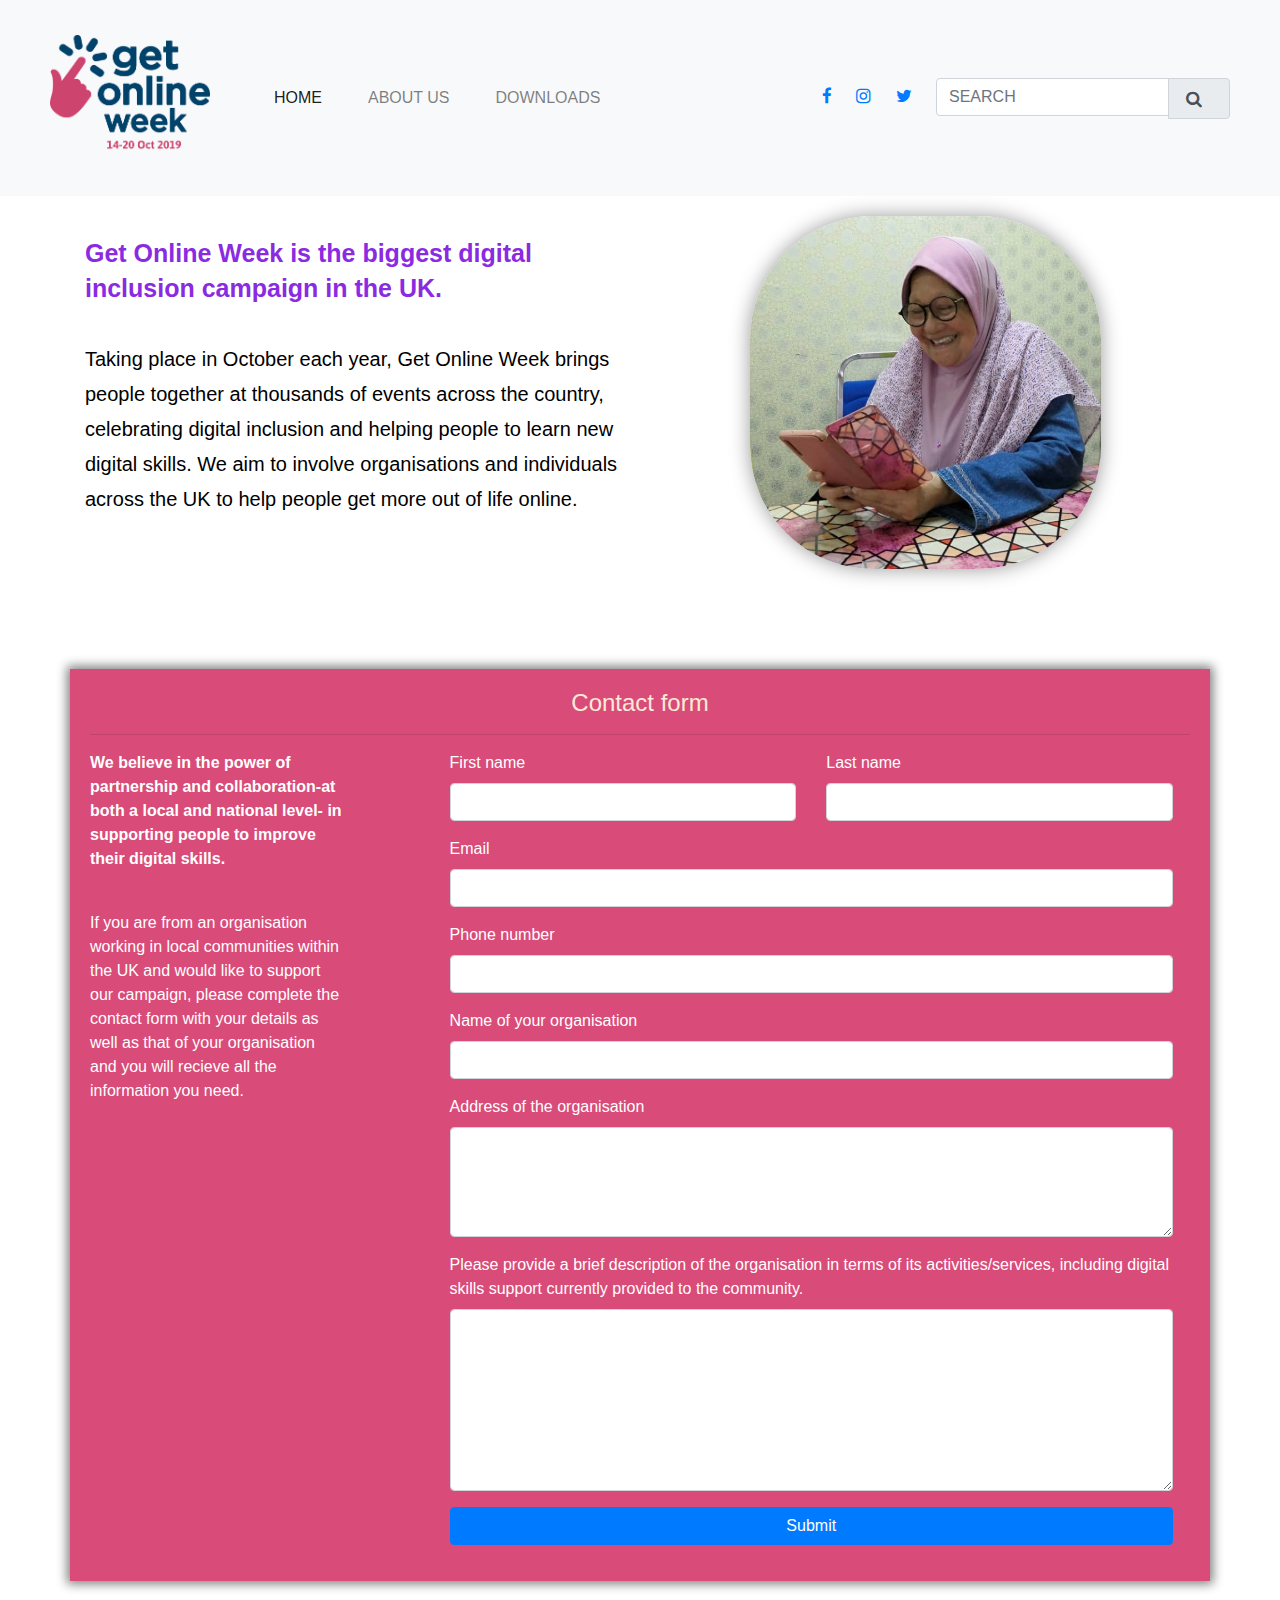
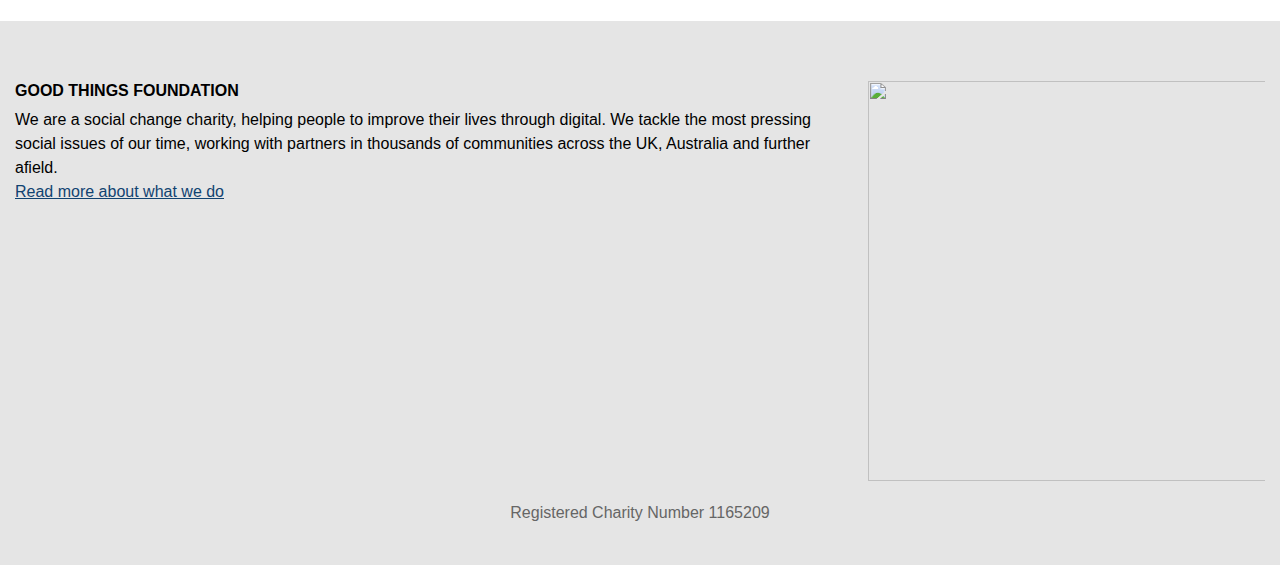
==== index.html @ 2eff88ab "first commit" ====
<html>
  <head>
    <title> Get Online Week </title>
    <meta charset="utf-8">
    <meta name="viewport" content="width=device-width, initial-scale=1.0">
    <link rel="stylesheet" href="https://stackpath.bootstrapcdn.com/bootstrap/4.3.1/css/bootstrap.min.css" integrity="sha384-ggOyR0iXCbMQv3Xipma34MD+dH/1fQ784/j6cY/iJTQUOhcWr7x9JvoRxT2MZw1T" crossorigin="anonymous">
    <link href="style.css" rel="stylesheet" type="text/css" />
    <link rel="stylesheet" href="https://stackpath.bootstrapcdn.com/font-awesome/4.7.0/css/font-awesome.min.css">
  </head>

  <body>
    <!----- NAVBAR------->
    <nav class="navbar navbar-expand-sm navbar-expand-lg navbar-light bg-light sticky-top"> 
              <div class="container-fluid">
            <a class="navbar-brand" href="index.html"><img src="Logos/brandlogo.png"></a>
              <button class="navbar-toggler" type="button" data-toggle="collapse" data-target="#navbarNav" aria-controls="navbarNav" aria-expanded="false" aria-label="Toggle navigation">
                <i class="fa fa-bars"></i>
              </button>
            <div class="collapse navbar-collapse justify-content-end" id="navbarNav">
                <ul class="navbar-nav">
                 
                  <li class="nav-item active">
                    <a class="nav-link" href="index.html">HOME</a>
                  </li>
                  <li class="nav-item">
                    <a class="nav-link" href="about-us.html">ABOUT US</a>
                  </li>
                  <li class="nav-item">
                    <a class="nav-link" href="downloads.html">DOWNLOADS</a>
                  </li>
                  
                </ul>
                <ul id="searchbar_nav" class="right-menu ml-auto">
                  <li> <a href="https://www.facebook.com/goodthingsfoundation/"><i class="fa fa-facebook"></i></a></li>
                  <li> <a href="https://www.instagram.com/goodthingsfoundation/"><i class="fa fa-instagram"></i></a></li>
                  <li> <a href="https://twitter.com/goodthingsfdn"><i class="fa fa-twitter"></i></a></li>
                    <li> <div id="fourth_list_element" class="input-group mb-3">
                      <input type="text" class="form-control" placeholder="SEARCH">
                      <div class="input-group-append">
                        <span class="input-group-text" ><i class="fa fa-search"></i></span>
                      </div>
                    </div>
                     </li>
                </ul>
              </div>
    </nav>
   <!------END OF NAVBAR------->

   <!-- LANDING SECTION ------------>
   

     <section id="banner">
        <div class="container">
          <div class="row">
            <div class="col-md-6">    
              <p class="promo-title">
                 Get Online Week is the biggest digital inclusion campaign in the UK. </p>
                <p class="promo-description">Taking place in October each year, Get Online Week brings people together at thousands of events across the country, celebrating digital inclusion and helping people to learn new digital skills. We aim to involve organisations and individuals across the UK to help people get more out of life online. </p> 
            </div> 

            <div class="col-md-6 text-center" >
              <img src="images/lola4.jpg" class="landing-image" alt="grandma video chatting">
            </div>

    
      </section>


      <!-- forms -->

      <div class="container contact-form">
      	<h2 class="form-header">Contact form</h2>
	      <hr>

	      <div class="row">
   
          <div class="col-md-3" id="form-description">
            <p> <strong> We believe in the power of partnership and collaboration-at both a local and national level- in supporting people to improve their digital skills.</strong></p><br/>
       	  <p>If you are from an organisation working in local communities within the UK and would like to support our campaign, please complete the contact form with your details as well as that of your organisation and you will recieve all the information you need.</p>
          </div>

          <div class="col-md-8 main-form">

            
            <div class="row">
              <div class="col">    	 <div class="form-group">
         	<label>First name</label>
         	<input type="text" class="form-control">
         </div>
              </div>

        <div class="col">
            <div class="form-group">
         	<label>Last name</label>
         	<input type="text" class="form-control">
         </div>
        </div>
            </div>


         <div class="form-group">
         	<label>Email</label>
         	<input type="email" class="form-control">
         </div>

          <div class="form-group">
         	<label>Phone number</label>
         	<input type="text" class="form-control">
         </div>

          <div class="form-group">
         	<label>Name of your organisation</label>
         	<input type="text" class="form-control">
         </div>    

         <div class="form-group">
         	<label>Address of the organisation</label>
         	<textarea  class="form-control" rows="4"></textarea>
         </div>

         <div class="form-group">
         	<label>Please provide a brief description of the organisation in terms of its activities/services, including digital skills support currently provided to the community.</label>
         	<textarea  class="form-control" rows="7"></textarea>
         </div>
        

         <div class="form-group">
         	<button class="btn btn-primary btn-block">Submit</button>
         </div>

       </div>

    </div>

</div>

    <footer class="page-footer">
      <div class="container-fluid">
        <div class="row">
          <div class="col-lg-8 col-md-8 col-sm-12">
          <h6 class="text-uppercase font-weight-bold">Good Things Foundation </h6>
          <p>We are a social change charity, helping people to improve their lives through digital. We tackle the most pressing social issues of our time, working with partners in thousands of communities across the UK, Australia and further afield.<br/>
          <a class="GTF-link" href="https://www.goodthingsfoundation.org">
            Read more about what we do </a> </p>

        </div>
        <div class="col-lg-4 col-md-4 col-sm-12">
          <a class="GTF-logo" href="https://www.goodthingsfoundation.org"><img src="Logos/GTF Logo.png" class="img-fluid" width="400px"></a>
        </div>
      </div>
      <div class="registration-number text-center">Registered Charity Number 1165209</div>
    </footer>




      
    <script src="script.js"></script>
    <script src="https://code.jquery.com/jquery-3.3.1.slim.min.js" integrity="sha384-q8i/X+965DzO0rT7abK41JStQIAqVgRVzpbzo5smXKp4YfRvH+8abtTE1Pi6jizo" crossorigin="anonymous"></script>
    <script src="https://cdnjs.cloudflare.com/ajax/libs/popper.js/1.14.7/umd/popper.min.js" integrity="sha384-UO2eT0CpHqdSJQ6hJty5KVphtPhzWj9WO1clHTMGa3JDZwrnQq4sF86dIHNDz0W1" crossorigin="anonymous"></script>
    <script src="https://stackpath.bootstrapcdn.com/bootstrap/4.3.1/js/bootstrap.min.js" integrity="sha384-JjSmVgyd0p3pXB1rRibZUAYoIIy6OrQ6VrjIEaFf/nJGzIxFDsf4x0xIM+B07jRM" crossorigin="anonymous"></script>   
  </body>
</html>
---- style.css ----
*
{
  margin:0;
  padding:0;
}
/* ------ NAVBAR STYLING ------------*/
.right-menu li
{
  display:inline-block;
  /* margin-top:30px !important; */
}
.right-menu li .fa
{
  font-size:17px;
  /* margin-right:20px; */
  padding: 5px;
  cursor:pointer;
}
.right-menu li .fa:hover
{
outline:2px solid #d94b78;
outline-offset:4px;
margin-right:10px;

}
.navbar-brand img
{
width: 160px;
margin-block-end: 10px;
margin-right: 40px;
}
.navbar
{
  padding:30px 35px !important;
  }
.navbar-toggler
{
  border:none !important;
  outline:none !important;
  padding:0 !important;
  margin-top:30px;
}
.navbar-toggler .fa
{
  font-size:30px;
  cursor:pointer;
}
.navbar-nav a:hover{
  border-bottom:2px solid #114371;
}
.navbar-nav > li{
  padding-right:30px;
}

.right-menu li .fa {
  margin-right:10px;
}

.right-menu li .fa:hover {
  transform: scale(1.02);
}
/* ------END OF NAVBAR STYLING ------------*/

/* -------LANDING SECTION------------ */

.banner-img
{
  margin: 20px 40px;
  width:50%;
}
.banner-img img
{
  width:60%;
  margin-bottom:-80px;
  
}

.banner
{
position: relative;
}

.promo-title 
{
  margin-top: 40px;
  display:inline-block;
  font-size: 25px;
  background:rgba (0,0,0,0.75);
  color:blueviolet;
  line-height:35px;
  font-weight: bold;
  font-family: Rubik, Helvetica, Roboto, Arial,sans-serif;
  /* padding: 0px 10px 0 10px; */
}

.promo-description
{
  margin-top: 20px;
  display:inline-block;
  font-size: 20px;
  background:rgba (0,0,0,0.75);
  color:black;
  line-height:35px;
  font-family: Rubik, Helvetica, Roboto, Arial,sans-serif;


}
.landing-image
{
  width:65%;
  margin-top: 20px;
  border-radius:35%;
  box-shadow:0 0 20px #999999;
}

/* -------END OF BANNER STYLING----------- */

/* ------ FORM STYLING ----------------*/
.contact-form
{
			background:#d94b78;
			color:white;
			margin-top: 100px;
			padding: 20px;
			box-shadow: 0px 0px 10px 3px grey;
      margin-bottom:40px;
}
.main-form
{
width:450px;
margin:auto;
}
.form-header
{

  text-align: center;
  margin-block-end: 10px;
  color:antiquewhite;
  font-size: 24px;
}

#form-description
{
  color:#fff;
  font-family: Rubik, Helvetica, Roboto, Arial,sans-serif;
  margin-right: 60px ;

}
/* ------END OF FORM STYLING ----------------*/
/* Footer */
    .page-footer {
      background-color:#e5e5e5;
      color: black;
      padding: 60px 0 30px;
    }
    .registration-number {
      color: #666;
      padding: 10px 0;
    }
    .GTF-logo img
    {
      width: 400px;
      margin-block-end: 10px;
    
    }
    .GTF-link {
      color:#114371;
      text-decoration: underline;
    }

/* -------ABOUT US PAGE--------------- */

.about-header 
{
  font-size:23px;
  font-color:red;
  text-align:center;
  margin-block-end: 10px;
  padding-block-start: 20px;
}

.first-para
{
margin:0px 0px 10px 30px;
  text-align:justify;
  font-size:18px;
}
.second-para
{
  margin:10px 0px 10px 30px;
  font-size:18px;
  text-align:justify;
 
}

.card-img-top
{
margin: 0px 40px;
  width:70%;
}

.aim-header
{
margin:0px 0px 20px 30px;
font-size:25px;
color:#d94b78;
}
.container2
{
  margin-right: 40px;
}
.container-fluid:
{
  background: #e5e5e5
}

/* DOWNLOADS PAGE */

.btn-group
{
  margin: 25px 80px;
  font-weight: bold;
  font-family: Rubik, Helvetica, Roboto, Arial, sans-serif;
}
.btn-group:hover
{
  background: #fff;
  border-radius: 7px;
  border: 4px solid #fff;

}  
.dropdown-menu
{
  margin: 0px 100px;
  font-weight: bold;
  font-family: Rubik, Helvetica, Roboto, Arial, sans-serif;
}
.btn-info
{
 background-color: #d94b78;
}
.btn-info:hover, .btn-info:focus, .btn-info:active
{
background-color:#114371;
color: #fff;
border-color: #fff; 
}

#searchbar_nav {
  margin-bottom: 0px !important;
}

#fourth_list_element {
  margin-bottom: 0px !important;
  padding-left:5px;

}
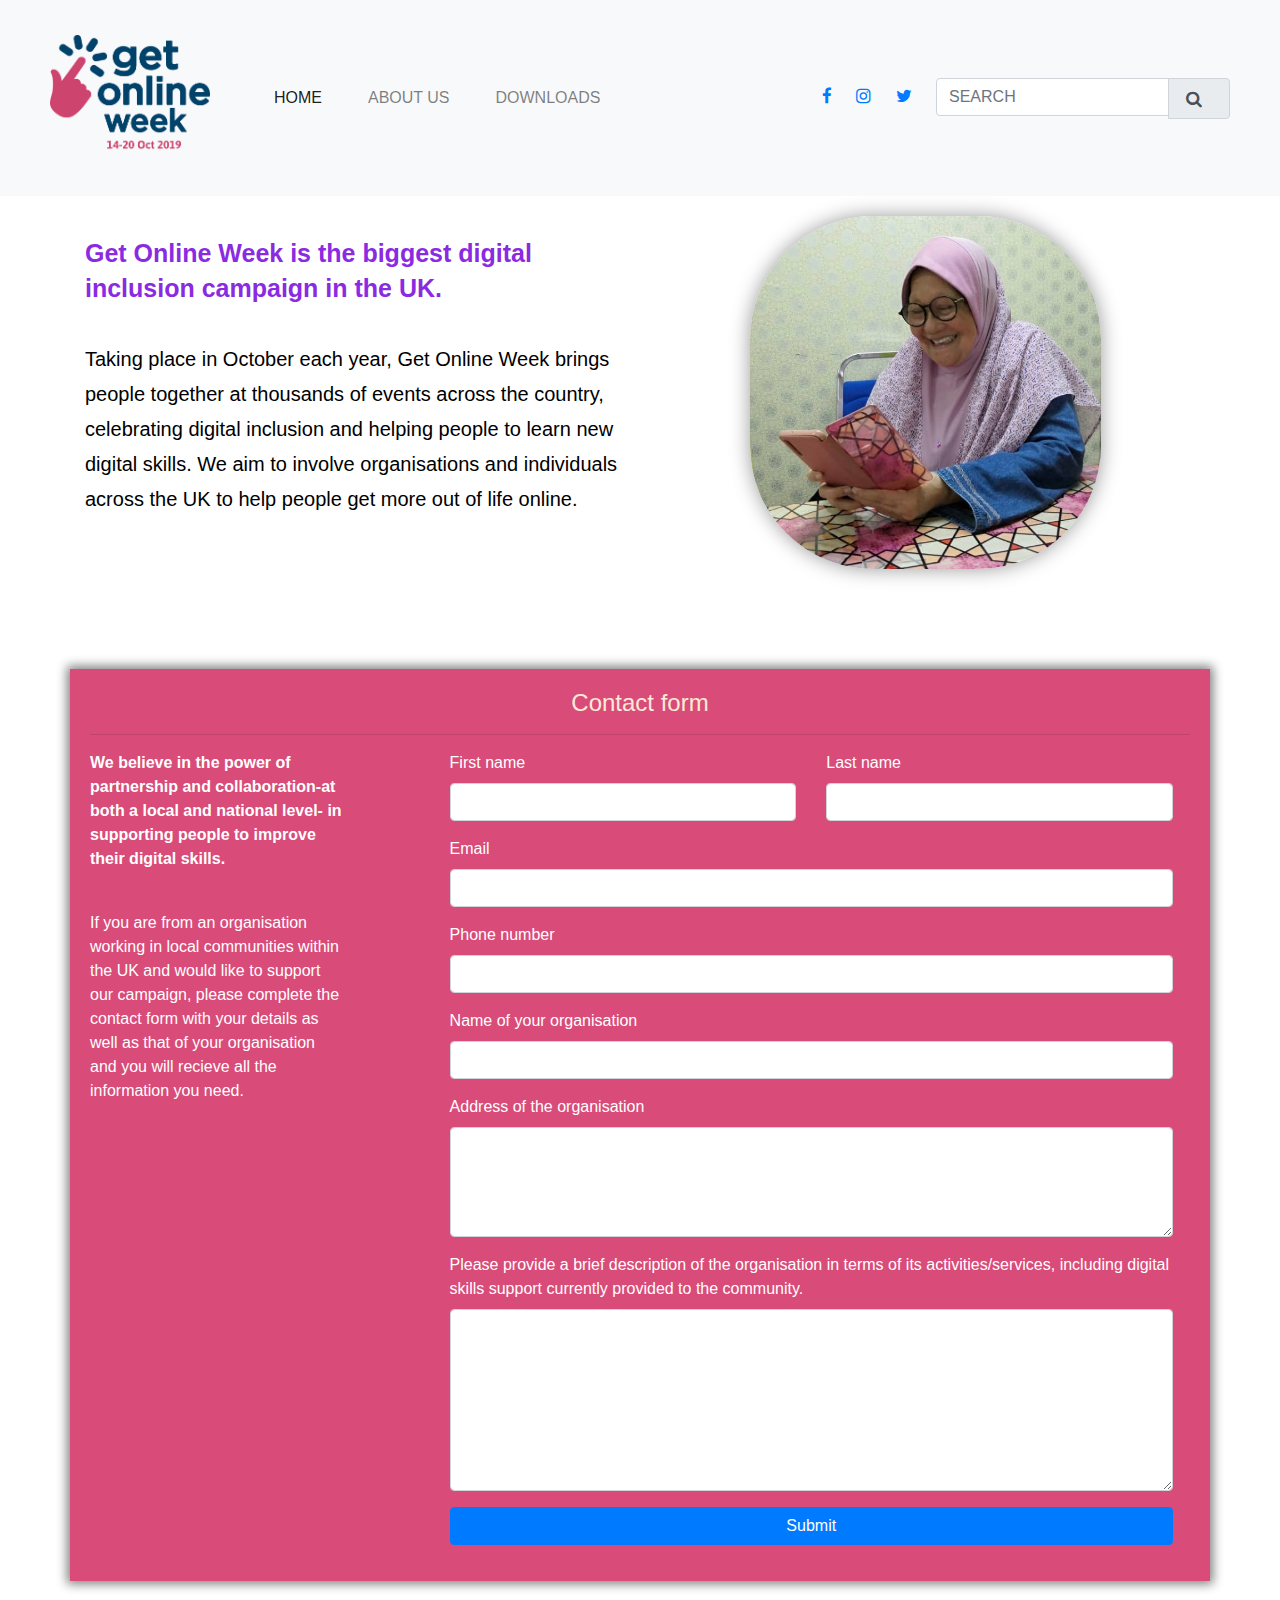
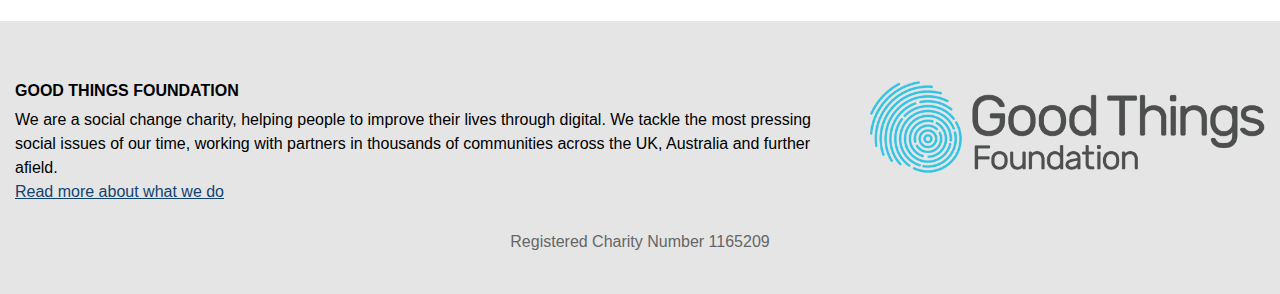
==== commit 2c9cb557: "GTF logo" ====
--- a/index.html
+++ b/index.html
@@ -145,7 +145,7 @@
 
         </div>
         <div class="col-lg-4 col-md-4 col-sm-12">
-          <a class="GTF-logo" href="https://www.goodthingsfoundation.org"><img src="Logos/GTF Logo.png" class="img-fluid" width="400px"></a>
+          <a class="GTF-logo" href="https://www.goodthingsfoundation.org"><img src="Logos/GTFlogo.png" class="img-fluid" width="400px"></a>
         </div>
       </div>
       <div class="registration-number text-center">Registered Charity Number 1165209</div>
